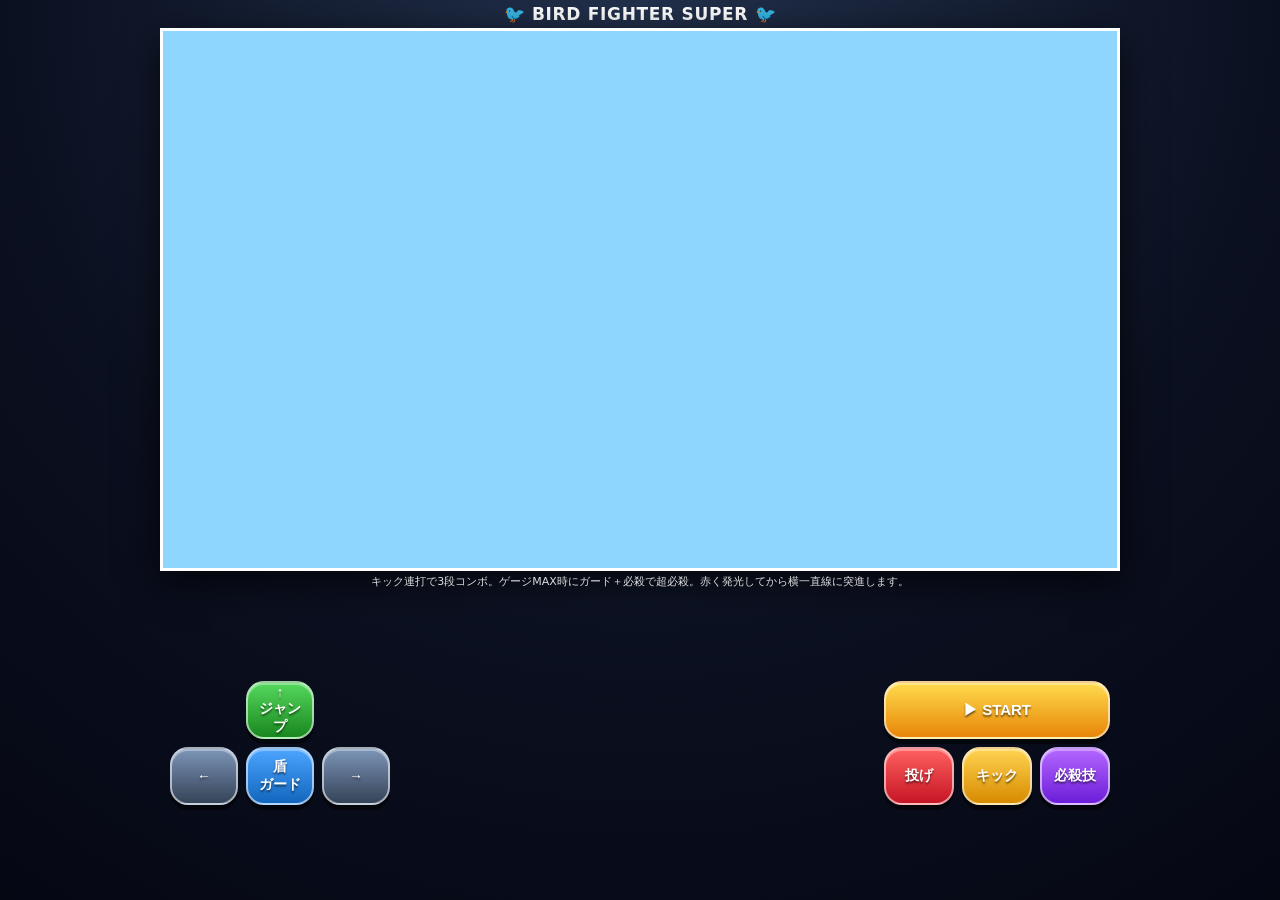
==== index.html @ 9d54b0f0 "Rename index_super.html to index.html" ====
<!doctype html>
<html lang="ja">
<head>
<meta charset="utf-8">
<meta name="viewport" content="width=device-width,initial-scale=1,maximum-scale=1,user-scalable=no">
<title>Bird Fighter 完成版</title>
<style>
*{box-sizing:border-box;user-select:none;-webkit-tap-highlight-color:transparent}
html,body{margin:0;height:100%;overflow:hidden;background:#0b1020;color:white;font-family:system-ui,-apple-system,BlinkMacSystemFont,"Segoe UI",sans-serif;touch-action:none}
#wrap{height:100%;display:flex;flex-direction:column;align-items:center;background:radial-gradient(circle at top,#21304b 0,#0b1020 58%,#050713 100%)}
#top{height:28px;font-weight:900;font-size:17px;display:flex;align-items:center;letter-spacing:.04em}
canvas{width:min(100vw,960px);height:auto;max-height:64vh;border:3px solid #fff;background:#8fd6ff;box-shadow:0 10px 35px #000b}
#hint{font-size:11px;opacity:.86;margin:3px 6px;text-align:center}
#controls{width:100%;max-width:960px;flex:1;display:grid;grid-template-columns:1fr 1fr;gap:8px;padding:7px 10px 12px}
.pad,.actions{display:grid;gap:8px;align-content:center}
.pad{grid-template-columns:68px 68px 68px;grid-template-rows:58px 58px;justify-content:start}
.actions{grid-template-columns:70px 70px 70px;grid-template-rows:58px 58px;justify-content:end}
button{border:2px solid #ffffff90;border-radius:18px;color:white;font-weight:900;font-size:14px;text-shadow:0 2px 2px #0008;box-shadow:0 5px 0 #0008,inset 0 2px 0 #ffffff55}
button.active,button:active{transform:translateY(4px);box-shadow:0 1px 0 #0008;background:#ffffff55}
#jump{grid-column:2;grid-row:1;background:linear-gradient(#55d85d,#19871f)}
#left,#right{background:linear-gradient(#7d95b8,#344357)}
#left{grid-column:1;grid-row:2}
#guard{grid-column:2;grid-row:2;background:linear-gradient(#4da5ff,#1266bd)}
#right{grid-column:3;grid-row:2}
#start{grid-column:1/span 3;grid-row:1;background:linear-gradient(#ffdb4d,#e88608);font-size:15px}
#throwBtn{grid-column:1;grid-row:2;background:linear-gradient(#ff6060,#c51625)}
#kick{grid-column:2;grid-row:2;background:linear-gradient(#ffd351,#d78b00)}
#special{grid-column:3;grid-row:2;background:linear-gradient(#b467ff,#6b1dd8)}
@media(max-height:650px){
  #top{display:none}
  canvas{max-height:58vh}
  .pad{grid-template-columns:62px 62px 62px;grid-template-rows:52px 52px}
  .actions{grid-template-columns:64px 64px 64px;grid-template-rows:52px 52px}
  button{font-size:12px;border-radius:15px}
}
</style>
</head>
<body>
<div id="wrap">
<div id="top">🐦 BIRD FIGHTER SUPER 🐦</div>
<canvas id="game" width="960" height="540"></canvas>
<div id="hint">キック連打で3段コンボ。ゲージMAX時にガード＋必殺で超必殺。赤く発光してから横一直線に突進します。</div>
<div id="controls">
<div class="pad">
<button id="jump" data-key="w">↑<br>ジャンプ</button>
<button id="left" data-key="a">←</button>
<button id="guard" data-key="s">盾<br>ガード</button>
<button id="right" data-key="d">→</button>
</div>
<div class="actions">
<button id="start">▶ START</button>
<button id="throwBtn" data-key="f">投げ</button>
<button id="kick" data-key="g">キック</button>
<button id="special" data-key="h">必殺技</button>
</div>
</div>
</div>

<script>
const idleImg=new Image(), kickImg=new Image(), kick2Img=new Image(), kick3Img=new Image(), specialImg=new Image(), throwImg=new Image(), downImg=new Image();
idleImg.src="[data-uri]";
kickImg.src="[data-uri]";
kick2Img.src="[data-uri]";
kick3Img.src="[data-uri]";
specialImg.src="[data-uri]";
throwImg.src="[data-uri]";
superChargeImg.src="[data-uri]";
superDashImg.src="[data-uri]";
downImg.src="[data-uri]";

const canvas=document.getElementById("game"),ctx=canvas.getContext("2d");
const keys={},prevKeys={};
function setKey(k,v){keys[k]=v}
addEventListener("keydown",e=>{setKey(e.key,true);if(["ArrowLeft","ArrowRight","ArrowUp","ArrowDown"," "].includes(e.key))e.preventDefault()});
addEventListener("keyup",e=>setKey(e.key,false));
for(const b of document.querySelectorAll("button[data-key]")){
 const k=b.dataset.key;
 const d=e=>{e.preventDefault();setKey(k,true);b.classList.add("active")};
 const u=e=>{e.preventDefault();setKey(k,false);b.classList.remove("active")};
 b.addEventListener("touchstart",d,{passive:false});
 b.addEventListener("touchend",u,{passive:false});
 b.addEventListener("touchcancel",u,{passive:false});
 b.addEventListener("mousedown",d);
 b.addEventListener("mouseup",u);
 b.addEventListener("mouseleave",u);
}
document.getElementById("start").addEventListener("touchstart",e=>{e.preventDefault();startButton()},{passive:false});
document.getElementById("start").addEventListener("click",startButton);

const W=960,H=540,G=420;
let state="title",round=1,timer=60,tick=0,shake=0,freeze=0,msg="",msgT=0,bullets=[],parts=[],koFlash=0;
let clouds=[];
for(let i=0;i<16;i++)clouds.push({x:Math.random()*W,y:50+Math.random()*140,s:20+Math.random()*42,v:.12+Math.random()*.28});

function clamp(v,a,b){return Math.max(a,Math.min(b,v))}
function rect(p){return{x:p.x-p.w/2,y:p.y-p.h,w:p.w,h:p.h}}
function hit(a,b){return a.x<b.x+b.w&&a.x+a.w>b.x&&a.y<b.y+b.h&&a.y+a.h>b.y}
function grounded(p){return p.y>=G-1}
function makePlayer(name,x,face,cpu=false){return{name,x,y:G,w:92,h:140,vx:0,vy:0,hp:100,meter:0,face,cpu,guard:false,atk:0,type:"",active:false,stun:0,cd:0,spcd:0,throwcd:0,wins:0,airSpecial:false,down:false,downT:0,inv:0,aiT:0,aiMode:"",comboStep:0,comboT:0,guardStun:0,superState:"",superT:0,superHit:false}}
let p1=makePlayer("きいろバード",240,1,false),p2=makePlayer("ライバル",720,-1,true);

function resetRound(full=false){
 let w1=full?0:p1.wins,w2=full?0:p2.wins;
 p1=makePlayer("きいろバード",240,1,false);p2=makePlayer("ライバル",720,-1,true);
 p1.wins=w1;p2.wins=w2;timer=60;tick=0;bullets=[];parts=[];shake=0;freeze=0;koFlash=0;msg="ROUND "+round;msgT=85;state="fight";
}
function fullReset(){round=1;resetRound(true)}
function startButton(){if(state==="title"||state==="gameover")fullReset();else if(state==="pause")state="fight";else if(state==="fight")state="pause"}

function clearCpu(){keys.ArrowLeft=keys.ArrowRight=keys.ArrowUp=keys.ArrowDown=keys["/"]=keys["."]=keys[","]=false}
function cpuThink(p,e){
 clearCpu();
 if(p.down || p.stun>0)return;
 let d=e.x-p.x,a=Math.abs(d);
 p.aiT--;
 if(p.aiT<=0){
   const modes=["approach","retreat","jumpin","zone","baitguard","rush","throw","combo"];
   p.aiMode=modes[Math.floor(Math.random()*modes.length)];
   p.aiT=28+Math.random()*52;
 }
 if(p.aiMode==="combo"){if(a>110)keys[d<0?"ArrowLeft":"ArrowRight"]=true;if(a<155&&Math.random()<.10)keys["."]=true;}
 if(p.aiMode==="throw"){if(a>82)keys[d<0?"ArrowLeft":"ArrowRight"]=true;if(a<100&&Math.random()<.14)keys["/"]=true;}
 if(p.aiMode==="approach"){if(a>105)keys[d<0?"ArrowLeft":"ArrowRight"]=true;if(a<145&&Math.random()<.055)keys["."]=true}
 if(p.aiMode==="retreat"){keys[d<0?"ArrowRight":"ArrowLeft"]=true;if(a>175&&Math.random()<.045)keys[","]=true}
 if(p.aiMode==="jumpin"){keys[d<0?"ArrowLeft":"ArrowRight"]=true;if(grounded(p)&&Math.random()<.09)keys.ArrowUp=true;if(!grounded(p)&&a<175&&Math.random()<.055)keys[","]=true;if(!grounded(p)&&a<132&&Math.random()<.04)keys["."]=true}
 if(p.aiMode==="zone"){if(a<180)keys[d<0?"ArrowRight":"ArrowLeft"]=true;if(a>165&&Math.random()<.065)keys[","]=true;if(a>230&&grounded(p)&&Math.random()<.02)keys.ArrowUp=true}
 if(p.aiMode==="baitguard"){if(e.type==="special"||e.atk>0||bullets.some(b=>b.o===e))keys.ArrowDown=true;else if(a>120)keys[d<0?"ArrowLeft":"ArrowRight"]=true}
 if(p.aiMode==="rush"){keys[d<0?"ArrowLeft":"ArrowRight"]=true;if(a<155&&Math.random()<.06)keys["."]=true;if(grounded(p)&&a>125&&Math.random()<.04)keys.ArrowUp=true}
 if(e.atk>0&&a<150&&Math.random()<.36)keys.ArrowDown=true;
}

function pressedNow(k){return keys[k]&&!prevKeys[k]}
function throwPressed(p){let T=p.cpu?"/":"f";return pressedNow(T)}
function kickPressed(p){let K=p.cpu?".":"g";return pressedNow(K)}
function applyDown(t,dir){
 t.guard=false;t.down=true;t.downT=72;t.stun=72;t.type="down";t.atk=0;t.active=false;t.vx=dir*11.8;t.vy=-9.8;t.face=-dir;t.inv=20;
}
function tryThrow(a,t){
 if(a.throwcd>0||!grounded(a)||a.atk||a.guard||a.down)return false;
 const dist=Math.abs(a.x-t.x);
 if(dist<108&&!t.down){
   a.face=t.x>=a.x?1:-1;
   a.atk=32;a.type="throw";a.active=false;a.throwcd=72;
   applyDown(t,a.face);
   t.hp=clamp(t.hp-15,0,100);
   a.meter=clamp(a.meter+10,0,100);
   shake=12;freeze=7;msg="THROW!";msgT=32;
   spark(t.x,t.y-95,34,"#ffdd44");
   return true;
 }
 msg="MISS THROW";msgT=14;a.atk=18;a.type="throw";a.throwcd=55;return true;
}
function startKick(p){
 if(p.guardStun>0 || p.cd>0 || p.guard || p.down) return false;
 let next=1;
 if(p.type==="kick" && p.comboStep<3 && p.comboT>0) next=p.comboStep+1;
 else if(!p.atk && p.comboT>0 && p.comboStep<3) next=p.comboStep+1;
 else if(p.atk) return false;
 p.comboStep=next;
 p.comboT=34;
 p.atk= next===1 ? 20 : (next===2 ? 22 : 28);
 p.type="kick";
 p.active=true;
 p.cd= next===3 ? 38 : 14;
 msg = next===1 ? "KICK 1" : (next===2 ? "KICK 2" : "KICK 3!");
 msgT=12;
 return true;
}
function startSuper(p){
 if(p.meter<100 || p.down || p.atk || p.superState || !grounded(p)) return false;
 let enemy=p===p1?p2:p1;
 p.face = enemy.x>=p.x ? 1 : -1;
 p.meter=0;
 p.superState="charge";
 p.superT=28;
 p.superHit=false;
 p.guard=false;
 p.atk=28;
 p.type="super";
 p.active=false;
 p.inv=65;
 p.vx=0;
 p.vy=0;
 freeze=4;
 shake=10;
 msg="PHOENIX CHARGE!";
 msgT=42;
 spark(p.x,p.y-96,42,"#ff3333");
 return true;
}
function updateSuper(p){
 if(!p.superState) return false;
 if(p.superState==="charge"){
   p.superT--;
   p.vx=0;
   p.vy=0;
   if(p.superT<=0){
     p.superState="dash";
     p.superT=54;
     p.atk=54;
     p.active=true;
     p.vx=p.face*24;
     p.inv=70;
     shake=8;
     msg="SUPER!";
     msgT=22;
   }
   return true;
 }
 if(p.superState==="dash"){
   p.superT--;
   p.vx=p.face*24;
   if(p.x<70 || p.x>W-70 || p.superT<=0){
     p.x=clamp(p.x,70,W-70);
     p.superState="end";
     p.superT=34;
     p.active=false;
     p.vx=0;
     p.atk=34;
     p.inv=16;
     spark(p.x,p.y-90,28,"#ff4444");
   }
   return true;
 }
 if(p.superState==="end"){
   p.superT--;
   p.vx=0;
   if(p.superT<=0){
     p.superState="";
     p.type="";
     p.atk=0;
     p.active=false;
     p.inv=12;
   }
   return true;
 }
 return false;
}

function control(p){
 if(p.down)return;
 if(p.guardStun>0){p.guardStun--;p.vx=0;return}
 if(p.stun>0){p.stun--;return}
 let L=p.cpu?"ArrowLeft":"a",R=p.cpu?"ArrowRight":"d",U=p.cpu?"ArrowUp":"w",D=p.cpu?"ArrowDown":"s",T=p.cpu?"/":"f",K=p.cpu?".":"g",S=p.cpu?",":"h";
 let enemy=p===p1?p2:p1;
 if(p.comboT>0)p.comboT--;else if(!p.atk)p.comboStep=0;
 p.guard=!!keys[D]&&grounded(p)&&!p.atk;
 p.vx=0;let sp=p.guard?1.25:4.35;
 if(keys[L]){p.vx=-sp;if(grounded(p)||!p.atk)p.face=-1}
 if(keys[R]){p.vx= sp;if(grounded(p)||!p.atk)p.face= 1}
 if(keys[U]&&grounded(p)&&!p.guard){
   p.vy=-14.5;
   if(keys[L])p.vx=-6.2;
   else if(keys[R])p.vx=6.2;
   else p.vx*=.4;
 }
 if(throwPressed(p)){if(tryThrow(p,enemy))return;}
 if(kickPressed(p)){ if(startKick(p)) return; }
 if(keys[S]&&keys[D]&&p.meter>=100&&!p.atk&&!p.spcd){ if(startSuper(p)) return; }
 if(keys[S]&&!p.atk&&!p.spcd&&!p.guard){
   let dir=enemy.x>=p.x?1:-1;
   p.face=dir;p.atk=grounded(p)?30:34;p.type="special";p.active=true;p.spcd=grounded(p)?86:104;p.meter=clamp(p.meter+4,0,100);
   if(grounded(p)){
     bullets.push({o:p,x:p.x+dir*76,y:p.y-92,w:50,h:30,vx:dir*8.8,vy:0,life:100,big:1,ref:0,last:p});
   }else{
     p.airSpecial=true;p.vx=dir*8.5;p.vy=Math.max(p.vy,6.5);
     bullets.push({o:p,x:p.x+dir*72,y:p.y-82,w:48,h:28,vx:dir*6.2,vy:5.2,life:70,big:1,air:1,ref:0,last:p});
     msg="AIR SPECIAL!";msgT=20;
   }
 }
}
function physics(p){
 if(p.cd>0)p.cd--;if(p.spcd>0)p.spcd--;if(p.throwcd>0)p.throwcd--;if(p.inv>0)p.inv--;
 if(updateSuper(p)){p.x=clamp(p.x,55,W-55);return;}
 if(p.down){
   p.downT--;p.vy+=.72;p.x+=p.vx;p.y+=p.vy;p.vx*=.965;
   if(p.y>G){p.y=G;p.vy=0;p.vx*=.86}
   if(p.downT<=0){p.down=false;p.stun=0;p.type="";p.vx=0;p.inv=25;msg="WAKE UP";msgT=14}
   p.x=clamp(p.x,55,W-55);return;
 }
 if(p.atk>0)p.atk--;else{p.type="";p.active=false;p.airSpecial=false}
 p.vy+=.72;
 if(!grounded(p)&&!p.airSpecial)p.vx*=.985;
 if(p.airSpecial)p.vx*=.995;
 p.x+=p.vx;p.y+=p.vy;
 if(p.y>G){p.y=G;p.vy=0;p.airSpecial=false}
 p.x=clamp(p.x,55,W-55);
}
function spark(x,y,n=14,c="#fff16a"){for(let i=0;i<n;i++)parts.push({x,y,vx:(Math.random()*2-1)*6,vy:(Math.random()*2-1)*6,l:18+Math.random()*14,c})}
function damage(t,a,n,k){
 if(t.down||t.inv>0)return false;
 if(t.guard&&t.face===-a.face){
   n=Math.ceil(n*.25);k*=.45;msg="GUARD!";msgT=16;spark(t.x,t.y-82,8,"#99d9ff");
   if(a.type==="kick" && a.comboStep===3){a.guardStun=32;msg="PUNISH CHANCE!";msgT=24;spark(a.x,a.y-80,12,"#ff7777")}
   t.hp=clamp(t.hp-n,0,100);t.x+=a.face*k;
   return "guard";
 }
 else{t.stun=12;shake=8;freeze=4;msg="HIT!";msgT=13;spark(t.x,t.y-85,18,"#fff16a")}
 t.hp=clamp(t.hp-n,0,100);t.x+=a.face*k;a.meter=clamp(a.meter+8,0,100);
 return "hit";
}
function melee(a,t){
 if(!a.atk||!a.active||a.down)return;
 if(a.type==="super" && a.superState==="dash"){
   let box={x:a.face>0?a.x+12:a.x-150,y:a.y-158,w:150,h:96};
   if(hit(box,rect(t))&&!a.superHit){
     a.superHit=true;
     t.guard=false;
     t.down=true;
     t.downT=88;
     t.stun=88;
     t.hp=clamp(t.hp-36,0,100);
     t.vx=a.face*24;
     t.vy=-12;
     t.face=-a.face;
     freeze=12;
     shake=24;
     koFlash=10;
     msg="PHOENIX HIT!";
     msgT=36;
     spark(t.x,t.y-95,70,"#ff3131");
   }
   return;
 }
 let step=a.type==="kick"?a.comboStep:0;
 let range= step===3 ? 138 : (step===2 ? 94 : 92);
 let h= step===3 ? 82 : 54;
 let y= step===3 ? a.y-166 : a.y-132;
 let box={x:a.face>0?a.x+22:a.x-22-range,y:y,w:range,h:h};
 if(hit(box,rect(t))){
   a.active=false;
   if(a.type==="kick"){
     let dmg=step===1?8:(step===2?10:14);
     let knock=step===1?16:(step===2?20:76);
     let result=damage(t,a,dmg,knock);
     if(step===3 && result==="hit"){t.vy=-9.5;t.vx+=a.face*8;t.stun=28;freeze=8;shake=18;msg="SUPER FINISH!";msgT=30;spark(t.x,t.y-90,46,"#ffcf35")}
   } else {
     damage(t,a,13,20);
   }
 }
}

function reflectBullet(b,defender){
 b.ref++;b.o=defender;b.last=defender;b.vx=-b.vx*1.12;b.vy=b.air?-Math.abs(b.vy)*0.45:b.vy;b.x=defender.x+(b.vx>0?78:-78);b.life=100;
 defender.meter=clamp(defender.meter+12,0,100);
 msg="REFLECT!";msgT=22;freeze=4;shake=5;spark(defender.x,defender.y-90,24,b.ref===1?"#7be8ff":"#ff6bff");
 if(b.ref>=3){b.life=0;spark(defender.x,defender.y-90,34,"#ffffff")}
}
function updateBullets(){
 for(const b of bullets){
   b.x+=b.vx;b.y+=b.vy||0;b.life--;if(b.air)b.vy+=0.18;
   let target=b.o===p1?p2:p1;
   if(hit(b,rect(target))){
     if(target.guard&&target.face===(b.vx>0?-1:1))reflectBullet(b,target);
     else{damage(target,b.o,b.big?15:12,36);b.life=0}
   }
 }
 bullets=bullets.filter(b=>b.life>0&&b.x>-120&&b.x<W+120&&b.y<H+80);
}

function update(){
 clouds.forEach(c=>{c.x+=c.v;if(c.x>W+80)c.x=-80});
 if(state!=="fight"){
   if(state==="roundover"){if(msgT>0)msgT--;else{if(p1.wins>=2||p2.wins>=2)state="gameover";else{round++;resetRound(false)}}}
   return;
 }
 if(freeze>0){freeze--;return}
 cpuThink(p2,p1);control(p1);control(p2);physics(p1);physics(p2);
 if(!p1.atk&&!p1.down)p1.face=p1.x<p2.x?1:-1;
 if(!p2.atk&&!p2.down)p2.face=p2.x<p1.x?1:-1;
 if(hit(rect(p1),rect(p2))&&!p1.down&&!p2.down){p1.x+=p1.x<p2.x?-2:2;p2.x+=p2.x<p1.x?-2:2}
 melee(p1,p2);melee(p2,p1);updateBullets();
 parts.forEach(p=>{p.x+=p.vx;p.y+=p.vy;p.vy+=.25;p.l--});parts=parts.filter(p=>p.l>0);
 if(msgT>0)msgT--;if(++tick>=60){tick=0;timer--}
 if(p1.hp<=0||p2.hp<=0||timer<=0){
   let w=p1.hp===p2.hp?null:(p1.hp>p2.hp?p1:p2);
   if(w)w.wins++;msg=w?w.name+" WIN!":"DRAW!";msgT=115;state="roundover";koFlash=18;
 }
 for(const k in keys)prevKeys[k]=keys[k];
}

function rr(x,y,w,h,r){ctx.beginPath();ctx.moveTo(x+r,y);ctx.arcTo(x+w,y,x+w,y+h,r);ctx.arcTo(x+w,y+h,x,y+h,r);ctx.arcTo(x,y+h,x,y,r);ctx.arcTo(x,y,x+w,y,r);ctx.fill();ctx.stroke()}
function stage(){
 let sky=ctx.createLinearGradient(0,0,0,G);sky.addColorStop(0,"#73c9ff");sky.addColorStop(.58,"#dbf7ff");sky.addColorStop(1,"#9fd5ff");
 ctx.fillStyle=sky;ctx.fillRect(0,0,W,G);
 for(const c of clouds){ctx.fillStyle="#ffffffaa";ctx.beginPath();ctx.arc(c.x,c.y,c.s,0,7);ctx.arc(c.x+c.s*.9,c.y+7,c.s*.8,0,7);ctx.arc(c.x-c.s*.8,c.y+9,c.s*.7,0,7);ctx.fill()}
 ctx.fillStyle="#7fb0d0";ctx.fillRect(0,282,W,8);
 ctx.strokeStyle="#4d7e99";ctx.lineWidth=3;ctx.beginPath();ctx.moveTo(330,280);ctx.quadraticCurveTo(480,205,630,280);ctx.stroke();
 ctx.fillStyle="#607e92";for(let i=0;i<12;i++)ctx.fillRect(100+i*75,245+Math.sin(i)*6,10,65);
 let floor=ctx.createLinearGradient(0,G,0,H);floor.addColorStop(0,"#baa17e");floor.addColorStop(1,"#4e4554");ctx.fillStyle=floor;ctx.fillRect(0,G,W,H-G);
 ctx.strokeStyle="#4a3f42";ctx.lineWidth=2;
 for(let y=G+18;y<H;y+=28){ctx.beginPath();ctx.moveTo(0,y);ctx.lineTo(W,y);ctx.stroke()}
 for(let xx=0;xx<W;xx+=64){ctx.beginPath();ctx.moveTo(xx,G);ctx.lineTo(xx-28,H);ctx.stroke()}
 ctx.fillStyle="#ffffff33";ctx.beginPath();ctx.ellipse(p1.x,G+48,80,14,0,0,7);ctx.fill();ctx.beginPath();ctx.ellipse(p2.x,G+48,80,14,0,0,7);ctx.fill();
}
function fighter(p,rival){
 ctx.save();ctx.translate(Math.round(p.x),Math.round(p.y));ctx.scale(p.face,1);
 if(rival)ctx.filter="hue-rotate(165deg) saturate(1.45)";
 if(p.inv>0&&!p.down&&Math.floor(p.inv/4)%2===0)ctx.globalAlpha=.55;
 let bob=grounded(p)&&!p.down?Math.sin(Date.now()/120)*2:0;
 if(p.stun&&!p.down)ctx.rotate(Math.sin(Date.now()/35)*.055);
 if(!grounded(p)&&!p.down)ctx.rotate(p.vx*p.face>0?-0.08:0.05);
 let img=idleImg,w=156,h=156,dx=-78,dy=-162;
 if(p.superState==="charge"||p.superState==="end"){img=superChargeImg;w=178;h=178;dx=-86;dy=-178}
 else if(p.superState==="dash"){img=superDashImg;w=245;h=116;dx=-122;dy=-140}
 else if(p.down){img=downImg;w=210;h=145;dx=-105;dy=-126}
 else if(p.atk&&p.type==="kick"){
   if(p.comboStep===2){img=kick2Img;w=185;h=170;dx=-88;dy=-174;ctx.translate(10,0)}
   else if(p.comboStep===3){img=kick3Img;w=220;h=180;dx=-102;dy=-184;ctx.translate(16,-4)}
   else {img=kickImg;w=190;h=160;dx=-92;dy=-165;ctx.translate(8,0)}
 }
 else if(p.atk&&p.type==="special"){img=specialImg;w=178;h=156;dx=-82;dy=-162;ctx.translate(10,0)}
 else if(p.atk&&p.type==="throw"){img=throwImg;w=190;h=170;dx=-90;dy=-174;ctx.translate(10,0)}
 ctx.drawImage(img,dx,dy+bob,w,h);
 ctx.filter="none";ctx.globalAlpha=1;
 if(p.guard){ctx.strokeStyle="#87c7ff";ctx.lineWidth=6;ctx.globalAlpha=.88;ctx.beginPath();ctx.arc(0,-88,68,-1.25,1.25);ctx.stroke();ctx.globalAlpha=1}
 ctx.restore();
}
function ui(){
 ctx.fillStyle="#0b1630";ctx.strokeStyle="#fff";ctx.lineWidth=3;rr(15,15,445,72,12);rr(500,15,445,72,12);
 ctx.fillStyle="#1c2b45";ctx.fillRect(105,42,330,24);ctx.fillRect(525,42,330,24);
 ctx.fillStyle=p1.hp<30?"#ff4a5f":"#43e35d";ctx.fillRect(105,42,330*p1.hp/100,24);
 ctx.fillStyle=p2.hp<30?"#ff4a5f":"#43e35d";ctx.fillRect(855-330*p2.hp/100,42,330*p2.hp/100,24);
 ctx.strokeStyle="#111";ctx.lineWidth=2;ctx.strokeRect(105,42,330,24);ctx.strokeRect(525,42,330,24);
 ctx.fillStyle="#222";ctx.fillRect(105,70,180,9);ctx.fillRect(675,70,180,9);
 ctx.fillStyle=p1.meter>=100?"#ff3333":"#ffd52e";ctx.fillRect(105,70,180*p1.meter/100,9);
 ctx.fillStyle=p2.meter>=100?"#ff3333":"#ffd52e";ctx.fillRect(855-180*p2.meter/100,70,180*p2.meter/100,9);
 if(p1.meter>=100){ctx.strokeStyle="#ff3333";ctx.lineWidth=3;ctx.strokeRect(102,67,186,15)}
 if(p2.meter>=100){ctx.strokeStyle="#ff3333";ctx.lineWidth=3;ctx.strokeRect(672,67,186,15)}
 ctx.fillStyle="#fff";ctx.font="bold 18px monospace";ctx.textAlign="left";ctx.fillText("1P "+p1.name,105,34);ctx.textAlign="right";ctx.fillText(p2.name+" CPU",855,34);
 ctx.fillStyle="#12233b";ctx.strokeStyle="#fff";ctx.lineWidth=3;rr(430,15,100,84,14);
 ctx.textAlign="center";ctx.fillStyle="#fff";ctx.font="bold 46px monospace";ctx.fillText(timer,480,61);
 ctx.font="bold 15px monospace";ctx.fillStyle="#ffd52e";ctx.fillText("ROUND "+round,480,83);
 ctx.fillStyle="#111";for(let i=0;i<2;i++){ctx.beginPath();ctx.arc(115+i*25,84,10,0,7);ctx.fill();ctx.beginPath();ctx.arc(845-i*25,84,10,0,7);ctx.fill()}
 ctx.fillStyle="#ffd52e";for(let i=0;i<p1.wins;i++){ctx.beginPath();ctx.arc(115+i*25,84,8,0,7);ctx.fill()}for(let i=0;i<p2.wins;i++){ctx.beginPath();ctx.arc(845-i*25,84,8,0,7);ctx.fill()}
}
function title(){
 let g=ctx.createLinearGradient(0,0,W,0);g.addColorStop(0,"#ffcf35cc");g.addColorStop(.5,"#000000dd");g.addColorStop(1,"#54b3ffcc");ctx.fillStyle=g;ctx.fillRect(0,0,W,H);
 fighter({...p1,x:205,y:390,face:1,atk:0,stun:0,guard:0,down:false,inv:0},false);
 fighter({...p2,x:760,y:390,face:-1,atk:0,stun:0,guard:0,down:false,inv:0},true);
 ctx.textAlign="center";ctx.fillStyle="#111";ctx.font="bold 62px sans-serif";ctx.strokeStyle="#fff";ctx.lineWidth=7;ctx.strokeText("BIRD FIGHTER",480,120);ctx.fillText("BIRD FIGHTER",480,120);
 ctx.fillStyle="#fff";ctx.font="bold 20px sans-serif";ctx.fillText("超必殺フェニックスチャージ追加版",480,162);
 ctx.fillStyle="#ffcf35";ctx.strokeStyle="#5c3300";ctx.lineWidth=4;rr(330,230,300,62,14);ctx.fillStyle="#111";ctx.font="bold 28px sans-serif";ctx.fillText("▶ ゲームスタート",480,270);
 ctx.fillStyle="#fff";ctx.font="15px sans-serif";ctx.fillText("ゲージ100%：ガード＋必殺で超必殺。ヒットで画面端まで吹っ飛ばします",480,320);
}
function overlays(){
 ctx.textAlign="center";if(state==="title")title();
 if(state==="pause"){ctx.fillStyle="#0009";ctx.fillRect(0,0,W,H);ctx.fillStyle="#fff";ctx.font="bold 54px monospace";ctx.fillText("PAUSE",480,270)}
 if(msgT&&msg){ctx.fillStyle="#fff";ctx.strokeStyle="#111";ctx.lineWidth=6;ctx.font="bold 44px monospace";ctx.strokeText(msg,480,150);ctx.fillText(msg,480,150)}
 if(koFlash>0){koFlash--;ctx.fillStyle="rgba(255,255,255,.35)";ctx.fillRect(0,0,W,H);ctx.fillStyle="#ffcf35";ctx.strokeStyle="#5c2200";ctx.lineWidth=8;ctx.font="bold 90px sans-serif";ctx.strokeText("K.O.",480,285);ctx.fillText("K.O.",480,285)}
 if(state==="gameover"){ctx.fillStyle="#0009";ctx.fillRect(0,0,W,H);ctx.fillStyle="#fff";ctx.font="bold 46px sans-serif";ctx.fillText((p1.wins>p2.wins?p1.name:p2.name)+" CHAMPION!",480,232);ctx.font="22px sans-serif";ctx.fillText("STARTで再戦",480,280)}
}
function draw(){
 ctx.save();if(shake>0){ctx.translate((Math.random()*2-1)*shake,(Math.random()*2-1)*shake);shake*=.82;if(shake<.5)shake=0}
 stage();
 for(const b of bullets){
   let grad=ctx.createRadialGradient(b.x,b.y,3,b.x,b.y,b.big?38:28);
   if(b.ref===0){grad.addColorStop(0,"#fff");grad.addColorStop(.45,"#ffe65a");grad.addColorStop(1,"#ff9a0000")}
   else if(b.ref===1){grad.addColorStop(0,"#fff");grad.addColorStop(.45,"#65e6ff");grad.addColorStop(1,"#009dff00")}
   else{grad.addColorStop(0,"#fff");grad.addColorStop(.45,"#ff6bff");grad.addColorStop(1,"#ff00aa00")}
   ctx.fillStyle=grad;ctx.beginPath();ctx.arc(b.x,b.y,b.big?36:24,0,7);ctx.fill();
   ctx.fillStyle=b.ref===0?"#ffc400":b.ref===1?"#45d8ff":"#ff45d8";ctx.fillRect(b.x-b.w/2,b.y-b.h/2,b.w,b.h);
 }
 fighter(p1,false);fighter(p2,true);
 for(const p of parts){ctx.globalAlpha=Math.max(0,p.l/28);ctx.fillStyle=p.c;ctx.fillRect(p.x,p.y,6,6);ctx.globalAlpha=1}
 ui();overlays();ctx.restore();
}
function loop(){update();draw();requestAnimationFrame(loop)}loop();
</script>
</body>
</html>
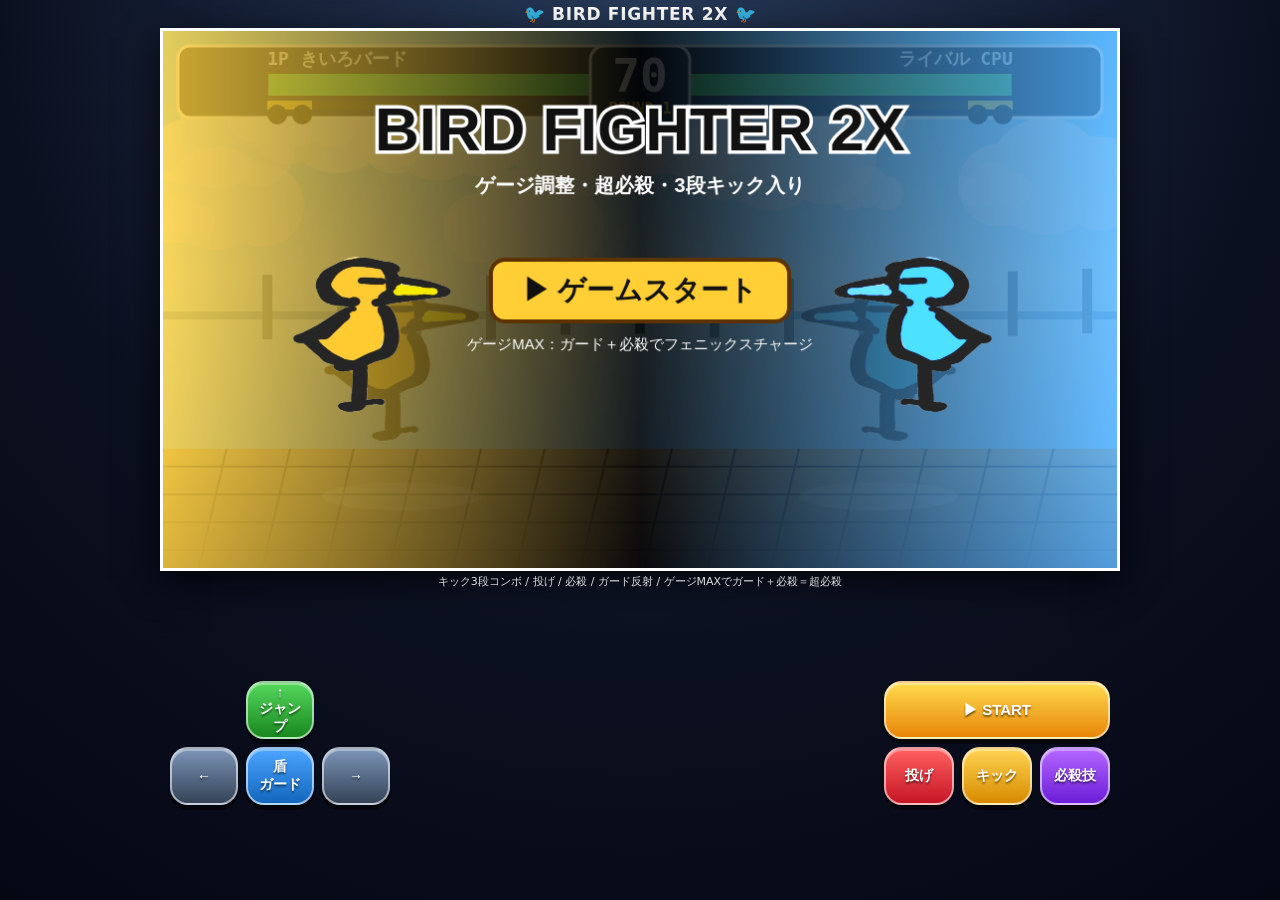
==== commit 3ce3bcbe: "Rename index_bird_fighter_2x.html to index.html" ====
--- a/index.html
+++ b/index.html
@@ -3,11 +3,11 @@
 <head>
 <meta charset="utf-8">
 <meta name="viewport" content="width=device-width,initial-scale=1,maximum-scale=1,user-scalable=no">
-<title>Bird Fighter 完成版</title>
+<title>Bird Fighter 2X</title>
 <style>
 *{box-sizing:border-box;user-select:none;-webkit-tap-highlight-color:transparent}
-html,body{margin:0;height:100%;overflow:hidden;background:#0b1020;color:white;font-family:system-ui,-apple-system,BlinkMacSystemFont,"Segoe UI",sans-serif;touch-action:none}
-#wrap{height:100%;display:flex;flex-direction:column;align-items:center;background:radial-gradient(circle at top,#21304b 0,#0b1020 58%,#050713 100%)}
+html,body{margin:0;height:100%;overflow:hidden;background:#090d19;color:white;font-family:system-ui,-apple-system,BlinkMacSystemFont,"Segoe UI",sans-serif;touch-action:none}
+#wrap{height:100%;display:flex;flex-direction:column;align-items:center;background:radial-gradient(circle at top,#263957 0,#0b1020 58%,#050713 100%)}
 #top{height:28px;font-weight:900;font-size:17px;display:flex;align-items:center;letter-spacing:.04em}
 canvas{width:min(100vw,960px);height:auto;max-height:64vh;border:3px solid #fff;background:#8fd6ff;box-shadow:0 10px 35px #000b}
 #hint{font-size:11px;opacity:.86;margin:3px 6px;text-align:center}
@@ -27,8 +27,7 @@
 #kick{grid-column:2;grid-row:2;background:linear-gradient(#ffd351,#d78b00)}
 #special{grid-column:3;grid-row:2;background:linear-gradient(#b467ff,#6b1dd8)}
 @media(max-height:650px){
-  #top{display:none}
-  canvas{max-height:58vh}
+  #top{display:none} canvas{max-height:58vh}
   .pad{grid-template-columns:62px 62px 62px;grid-template-rows:52px 52px}
   .actions{grid-template-columns:64px 64px 64px;grid-template-rows:52px 52px}
   button{font-size:12px;border-radius:15px}
@@ -37,9 +36,9 @@
 </head>
 <body>
 <div id="wrap">
-<div id="top">🐦 BIRD FIGHTER SUPER 🐦</div>
+<div id="top">🐦 BIRD FIGHTER 2X 🐦</div>
 <canvas id="game" width="960" height="540"></canvas>
-<div id="hint">キック連打で3段コンボ。ゲージMAX時にガード＋必殺で超必殺。赤く発光してから横一直線に突進します。</div>
+<div id="hint">キック3段コンボ / 投げ / 必殺 / ガード反射 / ゲージMAXでガード＋必殺＝超必殺</div>
 <div id="controls">
 <div class="pad">
 <button id="jump" data-key="w">↑<br>ジャンプ</button>
@@ -57,16 +56,16 @@
 </div>
 
 <script>
-const idleImg=new Image(), kickImg=new Image(), kick2Img=new Image(), kick3Img=new Image(), specialImg=new Image(), throwImg=new Image(), downImg=new Image();
-idleImg.src="[data-uri]";
-kickImg.src="[data-uri]";
-kick2Img.src="[data-uri]";
-kick3Img.src="[data-uri]";
-specialImg.src="[data-uri]";
-throwImg.src="[data-uri]";
+const idleImg=new Image(), kick1Img=new Image(), kick2Img=new Image(), kick3Img=new Image(), specialImg=new Image(), throwImg=new Image(), downImg=new Image(), superChargeImg=new Image(), superDashImg=new Image();
+idleImg.src="[data-uri]";
+kick1Img.src="[data-uri]";
+kick2Img.src="[data-uri]";
+kick3Img.src="[data-uri]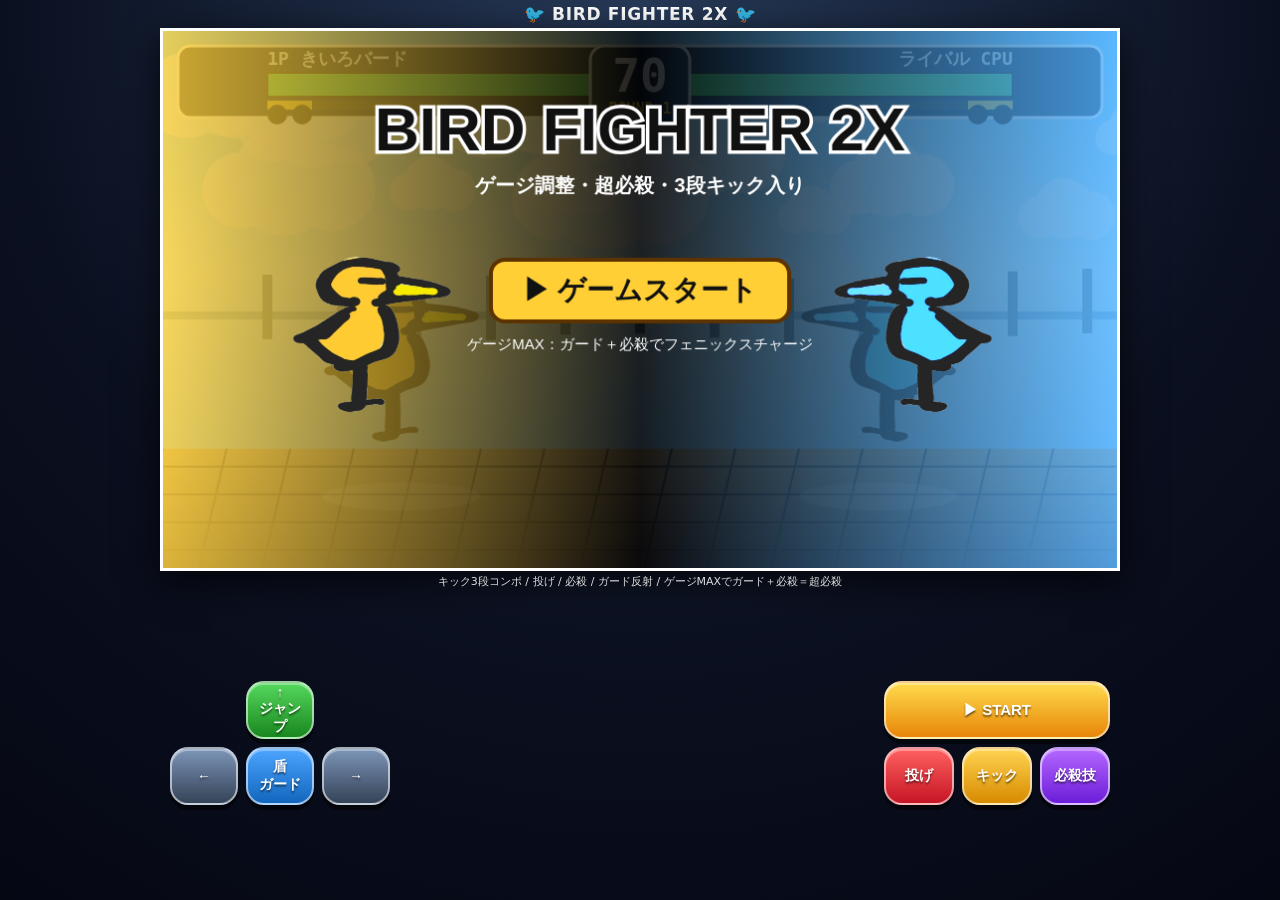
==== commit 86269754: "Add files via upload" ====
--- a/index.html
+++ b/index.html
@@ -4,35 +4,7 @@
 <meta charset="utf-8">
 <meta name="viewport" content="width=device-width,initial-scale=1,maximum-scale=1,user-scalable=no">
 <title>Bird Fighter 2X</title>
-<style>
-*{box-sizing:border-box;user-select:none;-webkit-tap-highlight-color:transparent}
-html,body{margin:0;height:100%;overflow:hidden;background:#090d19;color:white;font-family:system-ui,-apple-system,BlinkMacSystemFont,"Segoe UI",sans-serif;touch-action:none}
-#wrap{height:100%;display:flex;flex-direction:column;align-items:center;background:radial-gradient(circle at top,#263957 0,#0b1020 58%,#050713 100%)}
-#top{height:28px;font-weight:900;font-size:17px;display:flex;align-items:center;letter-spacing:.04em}
-canvas{width:min(100vw,960px);height:auto;max-height:64vh;border:3px solid #fff;background:#8fd6ff;box-shadow:0 10px 35px #000b}
-#hint{font-size:11px;opacity:.86;margin:3px 6px;text-align:center}
-#controls{width:100%;max-width:960px;flex:1;display:grid;grid-template-columns:1fr 1fr;gap:8px;padding:7px 10px 12px}
-.pad,.actions{display:grid;gap:8px;align-content:center}
-.pad{grid-template-columns:68px 68px 68px;grid-template-rows:58px 58px;justify-content:start}
-.actions{grid-template-columns:70px 70px 70px;grid-template-rows:58px 58px;justify-content:end}
-button{border:2px solid #ffffff90;border-radius:18px;color:white;font-weight:900;font-size:14px;text-shadow:0 2px 2px #0008;box-shadow:0 5px 0 #0008,inset 0 2px 0 #ffffff55}
-button.active,button:active{transform:translateY(4px);box-shadow:0 1px 0 #0008;background:#ffffff55}
-#jump{grid-column:2;grid-row:1;background:linear-gradient(#55d85d,#19871f)}
-#left,#right{background:linear-gradient(#7d95b8,#344357)}
-#left{grid-column:1;grid-row:2}
-#guard{grid-column:2;grid-row:2;background:linear-gradient(#4da5ff,#1266bd)}
-#right{grid-column:3;grid-row:2}
-#start{grid-column:1/span 3;grid-row:1;background:linear-gradient(#ffdb4d,#e88608);font-size:15px}
-#throwBtn{grid-column:1;grid-row:2;background:linear-gradient(#ff6060,#c51625)}
-#kick{grid-column:2;grid-row:2;background:linear-gradient(#ffd351,#d78b00)}
-#special{grid-column:3;grid-row:2;background:linear-gradient(#b467ff,#6b1dd8)}
-@media(max-height:650px){
-  #top{display:none} canvas{max-height:58vh}
-  .pad{grid-template-columns:62px 62px 62px;grid-template-rows:52px 52px}
-  .actions{grid-template-columns:64px 64px 64px;grid-template-rows:52px 52px}
-  button{font-size:12px;border-radius:15px}
-}
-</style>
+<link rel="stylesheet" href="style.css">
 </head>
 <body>
 <div id="wrap">
@@ -54,193 +26,6 @@
 </div>
 </div>
 </div>
-
-<script>
-const idleImg=new Image(), kick1Img=new Image(), kick2Img=new Image(), kick3Img=new Image(), specialImg=new Image(), throwImg=new Image(), downImg=new Image(), superChargeImg=new Image(), superDashImg=new Image();
-idleImg.src="[data-uri]";
-kick1Img.src="[data-uri]";
-kick2Img.src="[data-uri]";
-kick3Img.src="[data-uri]";
-specialImg.src="[data-uri]";
-throwImg.src="[data-uri]";
-downImg.src="[data-uri]";
-superChargeImg.src="[data-uri]";
-superDashImg.src="[data-uri]